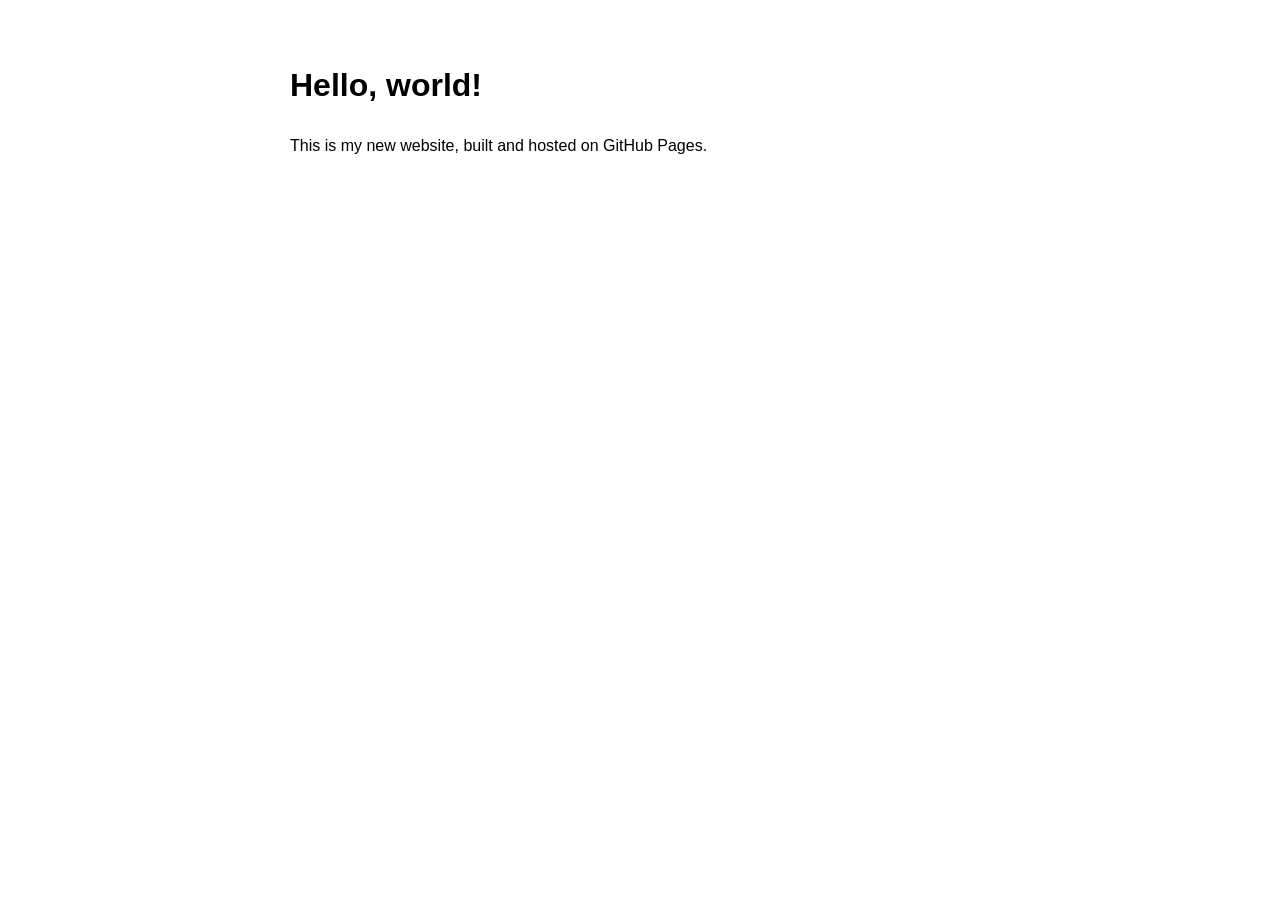
==== index.html @ 2c01a2ac "Add initial homepage" ====
<!DOCTYPE html>
<html lang="en">
<head>
  <meta charset="UTF-8">
  <meta name="viewport" content="width=device-width, initial-scale=1.0">
  <title>My Website</title>
  <link rel="stylesheet" href="style.css">
</head>
<body>
  <h1>Hello, world!</h1>
  <p>This is my new website, built and hosted on GitHub Pages.</p>
</body>
</html>
---- style.css ----
body {
  font-family: Arial, sans-serif;
  max-width: 700px;
  margin: 60px auto;
  padding: 0 20px;
  line-height: 1.6;
}
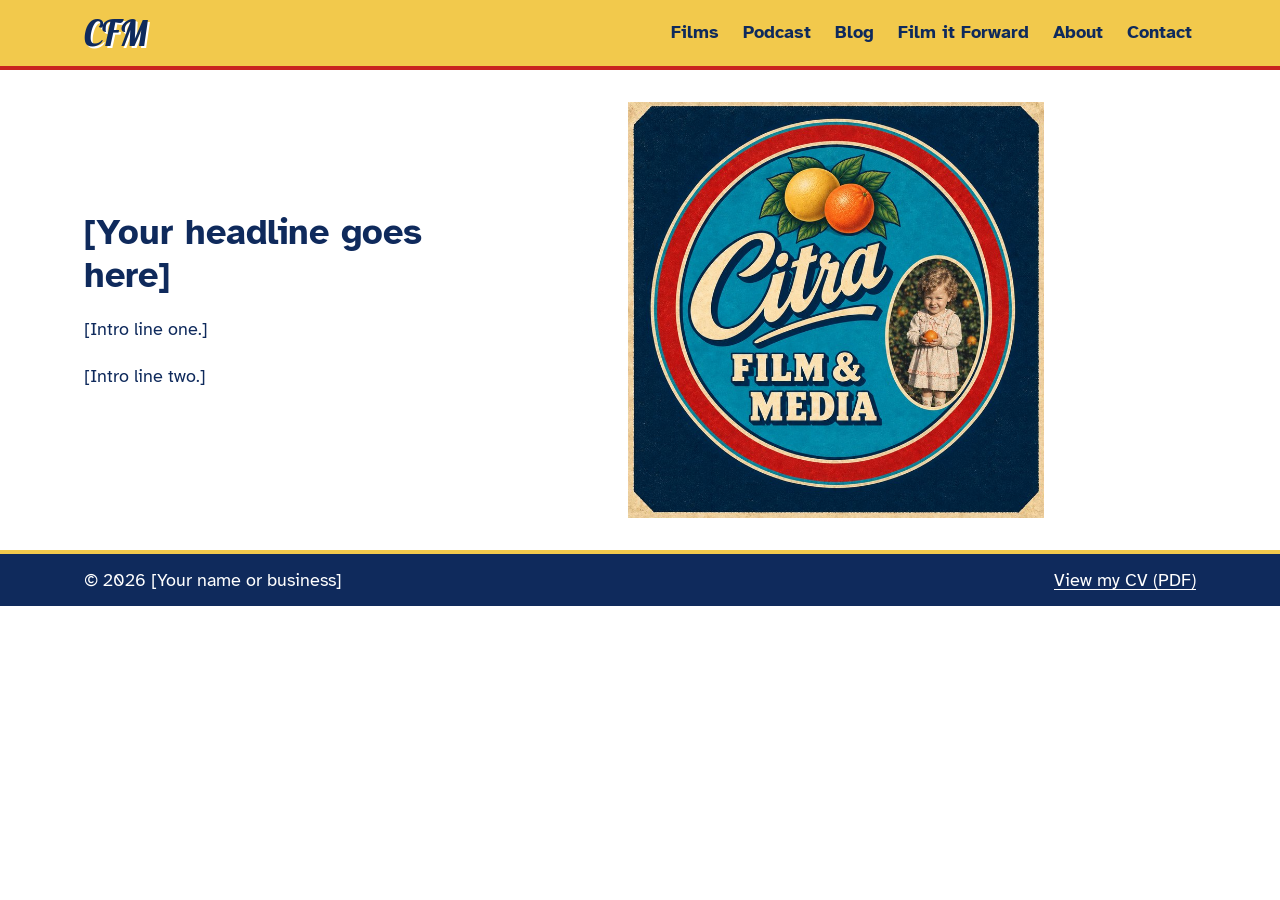
==== commit 1629b819: "Add CFM website" ====
--- a/index.html
+++ b/index.html
@@ -1,13 +1,15 @@
 <!DOCTYPE html>
-<html lang="en">
-<head>
-  <meta charset="UTF-8">
-  <meta name="viewport" content="width=device-width, initial-scale=1.0">
-  <title>My Website</title>
-  <link rel="stylesheet" href="style.css">
-</head>
-<body>
-  <h1>Hello, world!</h1>
-  <p>This is my new website, built and hosted on GitHub Pages.</p>
-</body>
-</html>
+<html lang="en"><head><meta charset="UTF-8"><meta name="viewport" content="width=device-width, initial-scale=1.0">
+<title>CFM | Citra Film and Media</title>
+<link rel="preconnect" href="https://fonts.googleapis.com"><link rel="preconnect" href="https://fonts.gstatic.com" crossorigin><link rel="stylesheet" href="https://fonts.googleapis.com/css2?family=Atkinson+Hyperlegible:wght@400;700&family=Lobster&display=swap"><link rel="stylesheet" href="css/style.css"></head>
+<body><a class="skip" href="#main">Skip to main content</a>
+<header><div class="bar"><a class="cfm" href="index.html" aria-label="Citra Film and Media, home">CFM</a><nav aria-label="Main"><ul><li><a href="films.html">Films</a></li><li><a href="podcast.html">Podcast</a></li><li><a href="blog.html">Blog</a></li><li><a href="film-it-forward.html">Film it Forward</a></li><li><a href="about.html">About</a></li><li><a href="contact.html">Contact</a></li></ul></nav></div></header>
+<main id="main">
+<section class="hero"><div><h1>[Your headline goes here]</h1><p>[Intro line one.]</p><p>[Intro line two.]</p></div><div class="hero-logo"><img src="images/citra-logo.jpg" width="800" height="800" alt="Citra Film and Media logo: a lemon and an orange above the name, with a vintage photo of a child holding an orange."></div></section>
+<!-- SUBSCRIBE BOX HIDDEN until a newsletter service is chosen. To bring it back: delete this line and the closing line, and put your service's form address in action. 
+<section class="sub" aria-labelledby="sub-h"><h2 id="sub-h">Stay in the loop</h2>
+<form action="#" method="post"><div class="row"><div><label for="email">Email address</label><input id="email" type="email" name="email" autocomplete="email" required></div><button type="submit">Subscribe</button></div></form></section>
+-->
+</main>
+<footer><div class="bar"><span>&copy; 2026 [Your name or business]</span><a href="cv.pdf">View my CV (PDF)</a></div></footer>
+</body></html>
--- a/css/style.css
+++ b/css/style.css
@@ -0,0 +1,41 @@
+:root{--navy:#0F2A5C;--yellow:#F2C94C;--red:#C8231F;--blue:#1B6A96;--gray:#E3E5EA}
+*{box-sizing:border-box}
+body{margin:0;font-family:"Atkinson Hyperlegible",Arial,sans-serif;font-size:1.125rem;line-height:1.6;color:var(--navy);background:#fff}
+img{max-width:100%;height:auto}
+h1,h2,h3{line-height:1.2}
+h1{font-size:2.25rem;margin:0 0 1rem}
+h2{font-size:1.5rem;margin:2rem 0 .5rem}
+p{max-width:42rem}
+a{color:var(--blue);text-underline-offset:3px}
+a:focus-visible,button:focus-visible,input:focus-visible{outline:3px solid var(--red);outline-offset:3px}
+.skip{position:absolute;left:-999px;top:0;background:#fff;color:var(--navy);padding:.75rem 1rem;border:2px solid var(--navy);z-index:10}
+.skip:focus{left:0}
+.bar{max-width:72rem;margin:0 auto;padding:.75rem 1.25rem;display:flex;flex-wrap:wrap;justify-content:space-between;align-items:center;gap:.5rem 1.5rem}
+header{background:var(--yellow);border-bottom:4px solid var(--red)}
+.cfm{font-family:Lobster,"Brush Script MT",cursive;font-size:2.25rem;line-height:1;color:var(--navy);text-decoration:none;text-shadow:2px 2px 0 #fff}
+nav ul{display:flex;flex-wrap:wrap;gap:.25rem 1rem;margin:0;padding:0;list-style:none}
+nav a{display:inline-block;padding:.4rem .25rem;color:var(--navy);font-weight:700;text-decoration:none}
+nav a:hover,nav a[aria-current="page"]{text-decoration:underline}
+main{max-width:72rem;margin:0 auto;padding:2rem 1.25rem}
+.hero{display:grid;grid-template-columns:4fr 8fr;gap:2rem;align-items:center}
+.hero-logo img{display:block;width:100%;max-width:26rem;margin:0 auto}
+.grid{display:grid;grid-template-columns:repeat(auto-fit,minmax(15rem,1fr));gap:1.25rem}
+.card{border:2px solid var(--navy);border-radius:8px;padding:1rem}
+.card h2,.card h3{margin-top:0}
+.notice{border:2px solid var(--red);border-radius:8px;padding:1rem}
+.about{display:grid;grid-template-columns:1fr 2fr;gap:2rem}
+.sub{text-align:center;margin:3rem auto 0}
+.sub h2{margin-top:0}
+label{display:block;font-weight:700;margin-bottom:.25rem}
+input[type=email],input[type=text],textarea{font:inherit;color:var(--navy);padding:.6rem .75rem;border:2px solid var(--navy);border-radius:4px;width:18rem;max-width:100%}
+textarea{width:36rem}
+.field{margin-bottom:1rem}
+textarea:focus-visible{outline:3px solid var(--red);outline-offset:3px}
+button{font:inherit;font-weight:700;background:var(--red);color:#fff;border:2px solid var(--red);border-radius:4px;padding:.6rem 1.25rem;min-height:44px;cursor:pointer}
+.row{display:flex;flex-wrap:wrap;gap:.5rem;justify-content:center;align-items:flex-end}
+.sub label{text-align:left}
+footer{background:var(--navy);color:#fff;border-top:4px solid var(--yellow)}
+footer a{color:#fff}
+footer a:focus-visible{outline-color:#fff}
+@media(max-width:700px){.hero,.about{grid-template-columns:1fr}.hero-logo{order:-1}h1{font-size:1.9rem}}
+@media(prefers-reduced-motion:reduce){*{animation:none!important;transition:none!important;scroll-behavior:auto!important}}
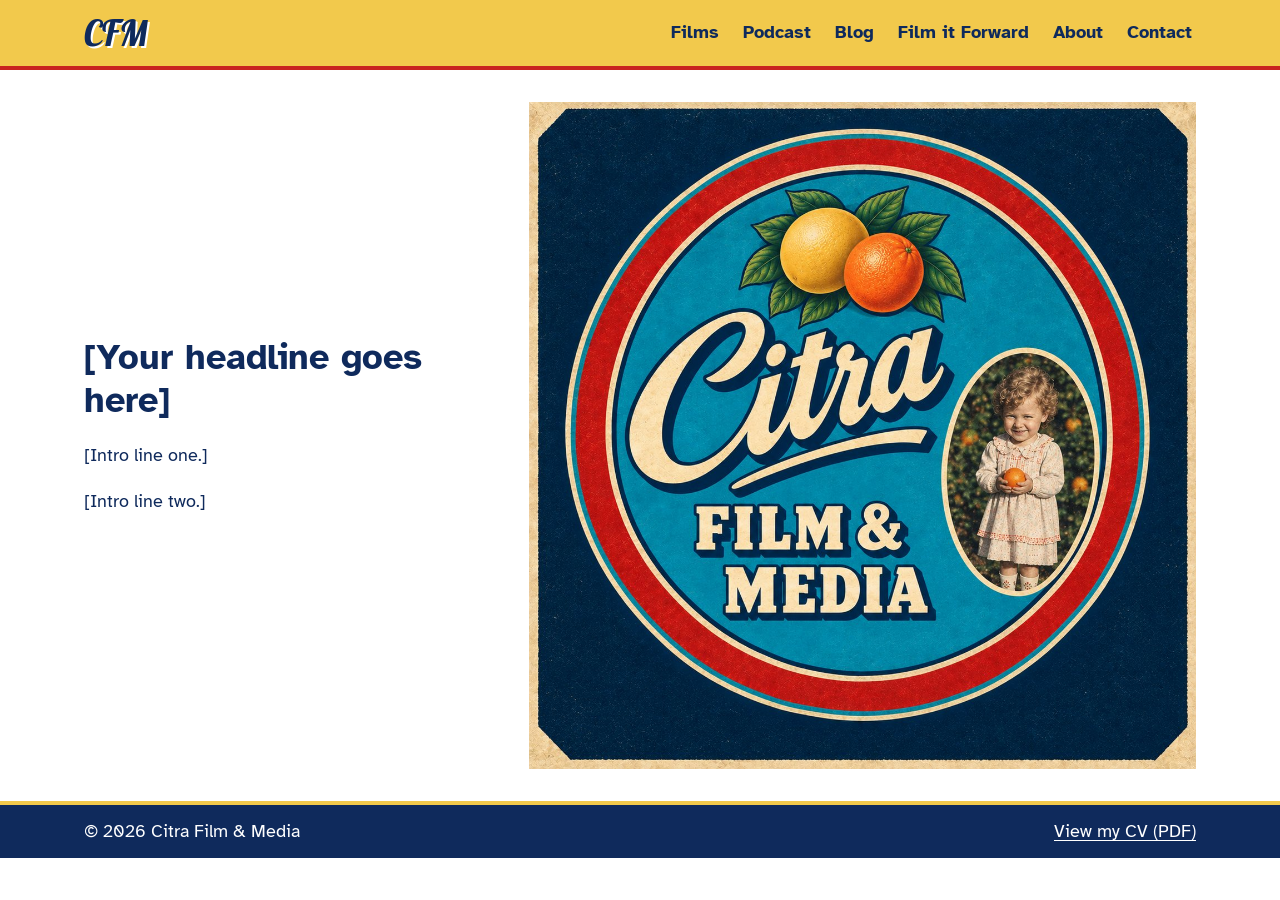
==== commit e7867ef4: "Fill in footer copyright" ====
--- a/index.html
+++ b/index.html
@@ -11,5 +11,5 @@
 <form action="#" method="post"><div class="row"><div><label for="email">Email address</label><input id="email" type="email" name="email" autocomplete="email" required></div><button type="submit">Subscribe</button></div></form></section>
 -->
 </main>
-<footer><div class="bar"><span>&copy; 2026 [Your name or business]</span><a href="cv.pdf">View my CV (PDF)</a></div></footer>
+<footer><div class="bar"><span>&copy; 2026 Citra Film & Media</span><a href="cv.pdf">View my CV (PDF)</a></div></footer>
 </body></html>
--- a/css/style.css
+++ b/css/style.css
@@ -17,8 +17,8 @@
 nav a{display:inline-block;padding:.4rem .25rem;color:var(--navy);font-weight:700;text-decoration:none}
 nav a:hover,nav a[aria-current="page"]{text-decoration:underline}
 main{max-width:72rem;margin:0 auto;padding:2rem 1.25rem}
-.hero{display:grid;grid-template-columns:4fr 8fr;gap:2rem;align-items:center}
-.hero-logo img{display:block;width:100%;max-width:26rem;margin:0 auto}
+.hero{display:grid;grid-template-columns:minmax(0,1fr) min(60%,calc(100vh - 8rem));gap:2rem;align-items:center}
+.hero-logo img{display:block;width:100%;height:auto}
 .grid{display:grid;grid-template-columns:repeat(auto-fit,minmax(15rem,1fr));gap:1.25rem}
 .card{border:2px solid var(--navy);border-radius:8px;padding:1rem}
 .card h2,.card h3{margin-top:0}
